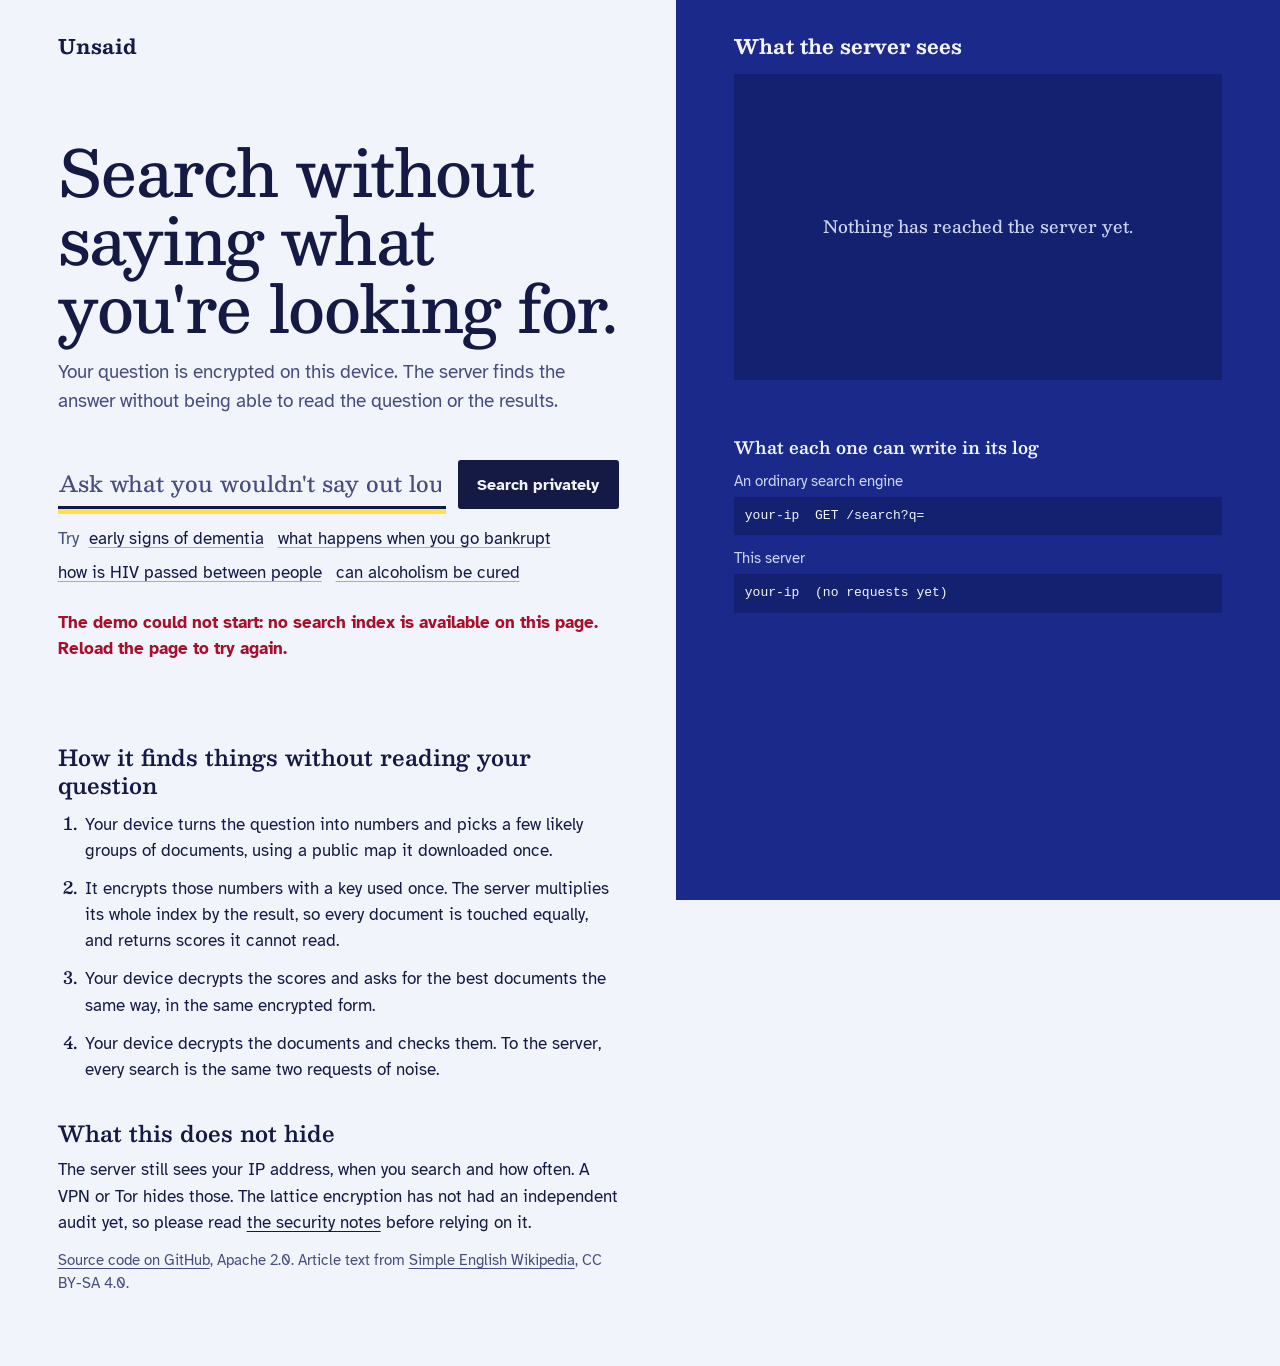
==== web/index.html @ d53a8c5a "Add server, CLI, browser client, tutorial and documentation The server multiplies its matrices by wh" ====
<!doctype html>
<html lang="en">
<head>
<meta charset="utf-8">
<meta name="viewport" content="width=device-width, initial-scale=1">
<meta http-equiv="Content-Security-Policy" content="default-src 'none'; script-src 'self' 'wasm-unsafe-eval'; worker-src 'self'; style-src 'self'; connect-src 'self'; img-src 'self' data:; font-src 'self'; base-uri 'none'; form-action 'none'">
<meta name="referrer" content="no-referrer">
<meta name="description" content="A search engine that cannot see what you search for. Your question is encrypted on your device, and the server finds the answer without reading the question or the results.">
<title>Unsaid: search without saying what you're looking for</title>
<link rel="icon" href="data:image/svg+xml,%3Csvg xmlns='http://www.w3.org/2000/svg' viewBox='0 0 16 16'%3E%3Crect width='16' height='16' fill='%231b2a8a'/%3E%3Cpath d='M2 2l4 4M10 2l4 4M6 6l4 4M2 14l4-4M10 14l4-4' stroke='%23c8cfee' stroke-width='1.6'/%3E%3C/svg%3E">
<link rel="preload" href="fonts/besley.woff2" as="font" type="font/woff2" crossorigin>
<link rel="stylesheet" href="style.css">
<script type="module" src="app.js"></script>
</head>
<body data-state="loading">
<div class="split">

<main class="you">
  <p class="wordmark">Unsaid</p>

  <div class="intro" id="intro">
    <h1>Search without saying what you're looking for.</h1>
    <p class="lede">Your question is encrypted on this device. The server finds the answer without being able to read the question or the results.</p>
  </div>

  <form id="form" class="ask" autocomplete="off">
    <label class="visually-hidden" for="query">What do you want to know?</label>
    <input id="query" name="q" type="search" maxlength="500" spellcheck="false" autocapitalize="off" autocorrect="off" placeholder="Ask what you wouldn't say out loud" autofocus>
    <button id="go" type="submit">Search privately</button>
  </form>

  <div class="examples" id="examples">
    <span class="examples-label">Try</span>
    <button type="button" class="example">early signs of dementia</button>
    <button type="button" class="example">what happens when you go bankrupt</button>
    <button type="button" class="example">how is HIV passed between people</button>
    <button type="button" class="example">can alcoholism be cured</button>
  </div>

  <p class="status" id="status" role="status" aria-live="polite">Getting ready</p>
  <p class="jump"><a href="#server">See what the server saw</a></p>
  <div class="meter" id="meter" hidden><div class="meter-fill" id="meter-fill"></div></div>
  <button type="button" id="start" class="start" hidden>Download the demo</button>

  <section class="results" id="results" aria-label="Search results" hidden>
    <ol id="hits"></ol>
    <p class="note">Opening a result leaves this page, so that site sees what you open.</p>
  </section>

  <section class="explain" id="explain">
    <h2>How it finds things without reading your question</h2>
    <ol class="steps">
      <li>Your device turns the question into numbers and picks a few likely groups of documents, using a public map it downloaded once.</li>
      <li>It encrypts those numbers with a key used once. The server multiplies its whole index by the result, so every document is touched equally, and returns scores it cannot read.</li>
      <li>Your device decrypts the scores and asks for the best documents the same way, in the same encrypted form.</li>
      <li>Your device decrypts the documents and checks them. To the server, every search is the same two requests of noise.</li>
    </ol>
    <h2>What this does not hide</h2>
    <p>The server still sees your IP address, when you search and how often. A VPN or Tor hides those. The lattice encryption has not had an independent audit yet, so please read <a href="https://github.com/dharmeshdev1/unsaid/blob/main/docs/security.md" rel="noopener noreferrer">the security notes</a> before relying on it.</p>
    <p id="mode-note" class="mode-note"></p>
    <p class="colophon"><a href="https://github.com/dharmeshdev1/unsaid" rel="noopener noreferrer">Source code on GitHub</a>, Apache 2.0. Article text from <a href="https://simple.wikipedia.org" rel="noopener noreferrer">Simple English Wikipedia</a>, CC BY-SA 4.0.</p>
  </section>
</main>

<aside class="server" id="server" aria-label="What the server sees">
  <h2>What the server sees</h2>

  <figure class="envelope">
    <canvas id="pattern" aria-hidden="true"></canvas>
    <p id="pattern-empty" class="pattern-empty">Nothing has reached the server yet.</p>
    <figcaption id="pattern-caption"></figcaption>
  </figure>

  <dl class="ledger" id="ledger" hidden>
    <div><dt>Received</dt><dd id="led-received"></dd></div>
    <div><dt>Did</dt><dd id="led-did"></dd></div>
    <div><dt>Sent back</dt><dd id="led-sent"></dd></div>
    <div id="led-compare-row" hidden><dt>Against your last search</dt><dd id="led-compare"></dd></div>
  </dl>

  <h3>What each one can write in its log</h3>
  <div class="logs">
    <p class="log-name">An ordinary search engine</p>
    <pre class="log" id="log-plain"><code>your-ip  GET /search?q=<mark id="log-query"></mark></code></pre>
    <p class="log-name">This server</p>
    <pre class="log" id="log-unsaid"><code id="log-unsaid-code">your-ip  (no requests yet)</code></pre>
  </div>
</aside>

</div>
</body>
</html>
---- web/style.css ----
@font-face {
  font-family: "Besley";
  src: url("fonts/besley.woff2") format("woff2");
  font-weight: 400 900;
  font-display: swap;
}
@font-face {
  font-family: "Atkinson Hyperlegible";
  src: url("fonts/atkinson-400.woff2") format("woff2");
  font-weight: 400;
  font-display: swap;
}
@font-face {
  font-family: "Atkinson Hyperlegible";
  src: url("fonts/atkinson-700.woff2") format("woff2");
  font-weight: 700;
  font-display: swap;
}

:root {
  --paper: #f2f4fc;
  --ink: #151a45;
  --ink-soft: #474e7d;
  --carbon: #1b2a8a;
  --carbon-deep: #142170;
  --tint: #9aa7f4;
  --mist: #ced4f2;
  --marker: #ffe14d;
  --alarm: #a80f2a;
  --display: "Besley", "Rockwell", "Roboto Slab", Georgia, serif;
  --text: "Atkinson Hyperlegible", "Helvetica Neue", Arial, sans-serif;
  --log: ui-monospace, "SF Mono", Menlo, Consolas, monospace;
  --gutter: clamp(16px, 4.5vw, 64px);
}

* { box-sizing: border-box; }

[hidden] { display: none !important; }

html { -webkit-text-size-adjust: 100%; }

body {
  margin: 0;
  background: var(--paper);
  color: var(--ink);
  font: 400 1.0625rem/1.55 var(--text);
}

.split {
  display: grid;
  grid-template-columns: minmax(0, 1.12fr) minmax(0, 1fr);
  min-height: 100vh;
}

.visually-hidden {
  position: absolute;
  width: 1px;
  height: 1px;
  overflow: hidden;
  clip-path: inset(50%);
  white-space: nowrap;
}

a { color: inherit; text-underline-offset: 0.18em; }

:focus-visible {
  outline: 3px solid var(--marker);
  outline-offset: 2px;
  box-shadow: 0 0 0 5px var(--ink);
}

/* Your device */

.you {
  padding: var(--gutter);
  padding-top: clamp(20px, 3vw, 36px);
  min-width: 0;
}

.wordmark {
  margin: 0 0 clamp(36px, 9vh, 96px);
  font: 700 1.25rem/1 var(--display);
}

body.has-results .wordmark { margin-bottom: 28px; }
body.has-results .intro { display: none; }

h1 {
  margin: 0;
  max-width: 13em;
  font: 500 clamp(2.25rem, 5vw, 4rem)/1.06 var(--display);
  letter-spacing: -0.015em;
}

.lede {
  margin: 1.1rem 0 0;
  max-width: 34em;
  font-size: 1.1875rem;
  line-height: 1.5;
  color: var(--ink-soft);
}

.ask {
  display: flex;
  gap: 12px;
  align-items: stretch;
  margin-top: clamp(28px, 5vh, 48px);
}

.ask input {
  flex: 1 1 auto;
  min-width: 0;
  padding: 0.55rem 0.1rem;
  border: 0;
  border-bottom: 3px solid var(--ink);
  border-radius: 0;
  background: transparent;
  color: var(--ink);
  font: 500 clamp(1.125rem, 1.7vw, 1.375rem)/1.3 var(--display);
  appearance: none;
}

.ask input:focus { outline: none; }
.ask input:focus-visible { outline: none; box-shadow: 0 5px 0 var(--marker); }
.ask input::placeholder { color: var(--ink-soft); opacity: 1; }
.ask input::-webkit-search-cancel-button { appearance: none; }

.ask button {
  flex: none;
  padding: 0 1.2rem;
  min-height: 48px;
  border: 0;
  border-radius: 3px;
  background: var(--ink);
  color: var(--paper);
  font: 700 1rem/1 var(--text);
  cursor: pointer;
}

.ask button:hover { background: var(--carbon); }
.ask button:disabled { background: var(--ink-soft); cursor: progress; }

.examples {
  display: flex;
  flex-wrap: wrap;
  gap: 2px 14px;
  margin-top: 14px;
  color: var(--ink-soft);
}

.examples-label { margin-right: -4px; padding: 3px 0; }

.example {
  padding: 3px 0;
  border: 0;
  background: none;
  color: var(--ink);
  font: inherit;
  text-decoration: underline;
  text-decoration-color: var(--tint);
  text-underline-offset: 0.18em;
  cursor: pointer;
}

.example:hover { text-decoration-color: var(--ink); }

.status {
  min-height: 1.55em;
  margin: 20px 0 0;
  color: var(--ink-soft);
}

.status.error { color: var(--alarm); font-weight: 700; }

.jump { display: none; margin: 6px 0 0; }

.meter {
  height: 4px;
  margin-top: 8px;
  max-width: 28em;
  background: var(--mist);
}

.meter-fill {
  width: 0;
  height: 100%;
  background: var(--carbon);
}

.start {
  margin-top: 12px;
  padding: 0.7rem 1.1rem;
  border: 2px solid var(--ink);
  border-radius: 3px;
  background: none;
  color: var(--ink);
  font: 700 1rem/1 var(--text);
  cursor: pointer;
}

.results { margin-top: 28px; }

.results ol {
  margin: 0;
  padding: 0;
  list-style: none;
}

.hit { padding: 0 0 26px; max-width: 42em; }

.hit h3 {
  margin: 0 0 0.3rem;
  font: 600 1.25rem/1.25 var(--display);
}

.hit p { margin: 0; }

.hit .passage.short {
  display: -webkit-box;
  -webkit-box-orient: vertical;
  -webkit-line-clamp: 4;
  overflow: hidden;
}

.more {
  padding: 2px 0;
  border: 0;
  background: none;
  color: var(--ink-soft);
  font: inherit;
  font-size: 0.9375rem;
  text-decoration: underline;
  text-underline-offset: 0.18em;
  cursor: pointer;
}

.hit .source {
  margin-top: 0.35rem;
  font-size: 0.9375rem;
  color: var(--ink-soft);
}

.note {
  margin: 0;
  font-size: 0.9375rem;
  color: var(--ink-soft);
}

.explain { margin-top: clamp(48px, 9vh, 88px); max-width: 40em; }

.explain h2 {
  margin: 2.2rem 0 0.7rem;
  font: 600 1.375rem/1.25 var(--display);
}

.explain h2:first-child { margin-top: 0; }
.explain p { margin: 0 0 0.8rem; }

.steps {
  margin: 0;
  padding-left: 1.5rem;
}

.steps li { margin-bottom: 0.6rem; padding-left: 0.2rem; }
.steps li::marker { font-family: var(--display); font-weight: 600; }

.mode-note { color: var(--ink-soft); }
.colophon { margin-top: 1.6rem; font-size: 0.9375rem; color: var(--ink-soft); }

/* The server */

.server {
  position: sticky;
  top: 0;
  height: 100vh;
  overflow-y: auto;
  padding: clamp(20px, 3vw, 36px) var(--gutter) var(--gutter);
  background: var(--carbon);
  color: var(--paper);
  min-width: 0;
}

.server :focus-visible { box-shadow: 0 0 0 5px var(--carbon-deep); }

.server h2 {
  margin: 0 0 18px;
  font: 700 1.25rem/1 var(--display);
}

.server h3 {
  margin: 26px 0 10px;
  font: 600 1.0625rem/1.3 var(--display);
}

.envelope {
  position: relative;
  margin: 0;
}

#pattern {
  display: block;
  width: 100%;
  height: clamp(170px, 34vh, 340px);
  background: var(--carbon-deep);
}

.pattern-empty {
  position: absolute;
  top: 0;
  left: 0;
  width: 100%;
  height: clamp(170px, 34vh, 340px);
  margin: 0;
  display: grid;
  place-items: center;
  padding: 1rem;
  text-align: center;
  color: var(--mist);
  font: 500 1.0625rem/1.4 var(--display);
}

figcaption {
  min-height: 1.45em;
  margin-top: 8px;
  font-size: 0.9375rem;
  line-height: 1.45;
  color: var(--mist);
}

.ledger { margin: 18px 0 0; }

.ledger > div {
  display: grid;
  grid-template-columns: 7.2em minmax(0, 1fr);
  gap: 0 12px;
  padding: 6px 0;
}

.ledger dt { color: var(--mist); }
.ledger dd { margin: 0; }

.log-name {
  margin: 12px 0 4px;
  font-size: 0.9375rem;
  color: var(--mist);
}

.log {
  margin: 0;
  padding: 9px 11px;
  overflow-x: auto;
  background: var(--carbon-deep);
  font: 400 0.8125rem/1.55 var(--log);
  white-space: pre-wrap;
  overflow-wrap: anywhere;
}

.log mark {
  background: var(--marker);
  color: var(--ink);
  padding: 0 1px;
}

.log mark:empty { padding: 0; }

@media (max-width: 900px) {
  .split { display: block; }
  .server { position: static; height: auto; overflow: visible; padding: 28px var(--gutter); }
  #pattern, .pattern-empty { height: 180px; }
  .ask { flex-wrap: wrap; }
  .ask input { flex-basis: 100%; }
  .ask button { width: 100%; }
  .wordmark { margin-bottom: 32px; }
  body.has-results .jump { display: block; }
}

@media (prefers-reduced-motion: no-preference) {
  html { scroll-behavior: smooth; }
}
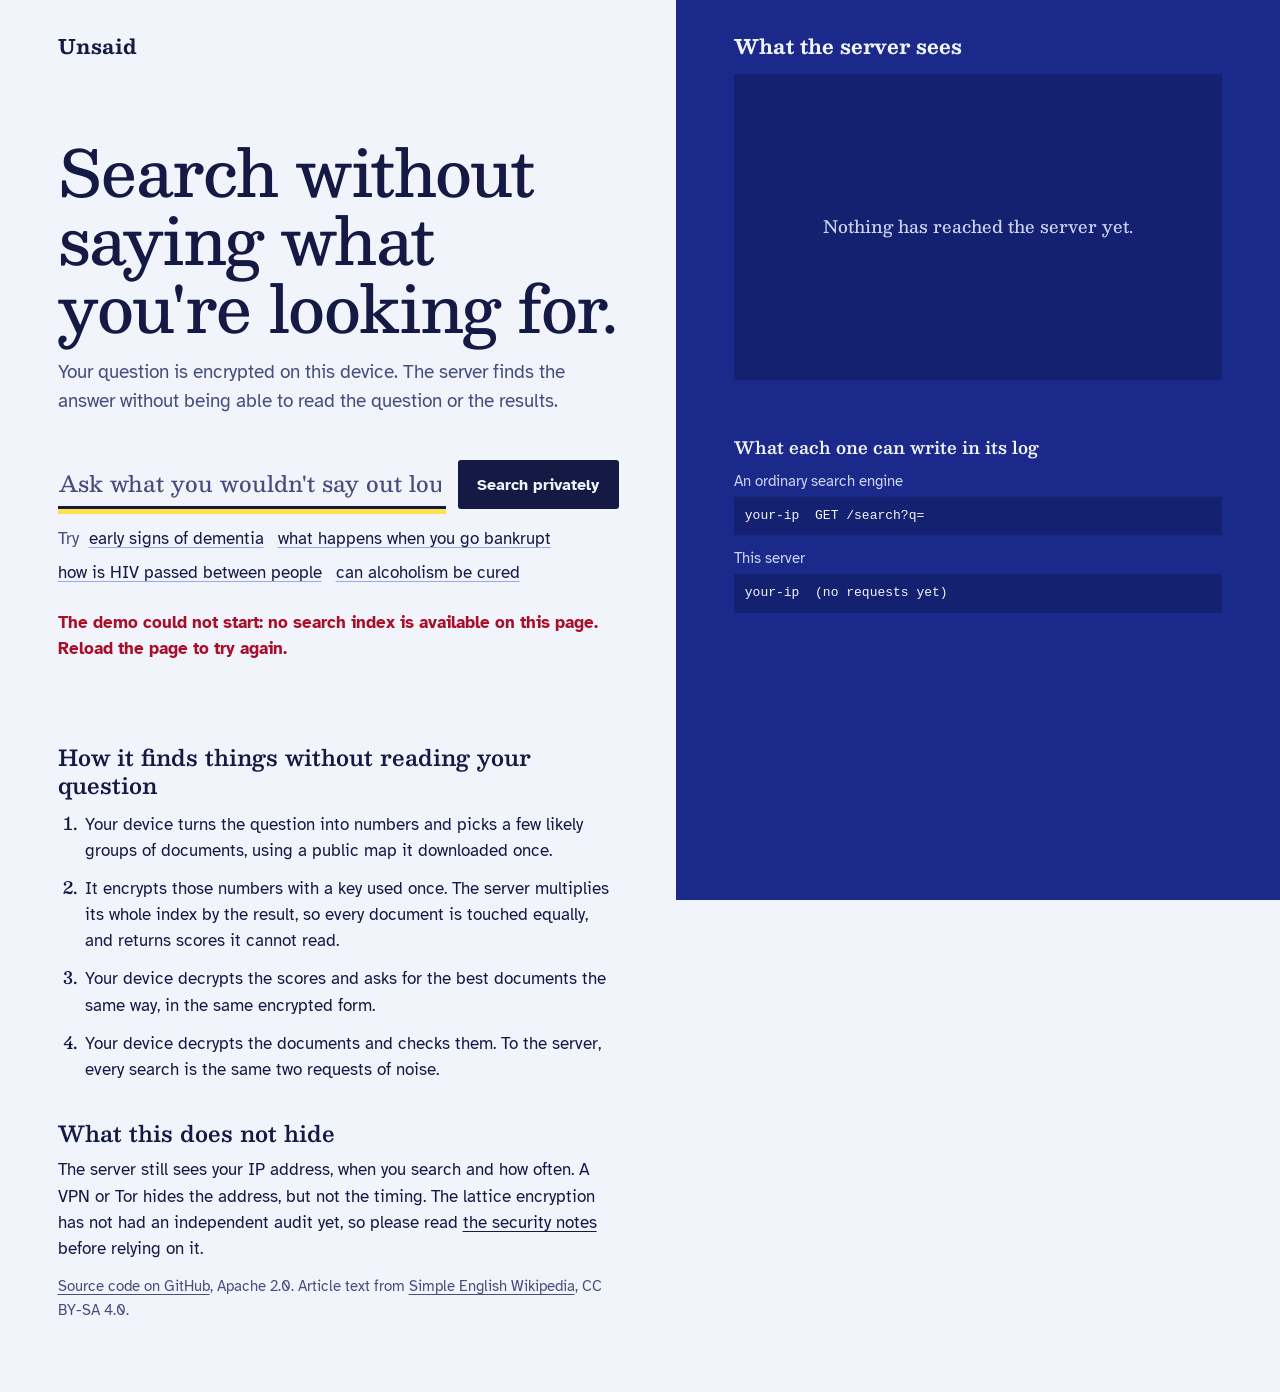
==== commit 8336fbe6: "Add a background encryption pool and tests for mutations that survived The gateway and the MCP tool " ====
--- a/web/index.html
+++ b/web/index.html
@@ -56,7 +56,7 @@
       <li>Your device decrypts the documents and checks them. To the server, every search is the same two requests of noise.</li>
     </ol>
     <h2>What this does not hide</h2>
-    <p>The server still sees your IP address, when you search and how often. A VPN or Tor hides those. The lattice encryption has not had an independent audit yet, so please read <a href="https://github.com/dharmeshdev1/unsaid/blob/main/docs/security.md" rel="noopener noreferrer">the security notes</a> before relying on it.</p>
+    <p>The server still sees your IP address, when you search and how often. A VPN or Tor hides the address, but not the timing. The lattice encryption has not had an independent audit yet, so please read <a href="https://github.com/dharmeshdev1/unsaid/blob/main/docs/security.md" rel="noopener noreferrer">the security notes</a> before relying on it.</p>
     <p id="mode-note" class="mode-note"></p>
     <p class="colophon"><a href="https://github.com/dharmeshdev1/unsaid" rel="noopener noreferrer">Source code on GitHub</a>, Apache 2.0. Article text from <a href="https://simple.wikipedia.org" rel="noopener noreferrer">Simple English Wikipedia</a>, CC BY-SA 4.0.</p>
   </section>
